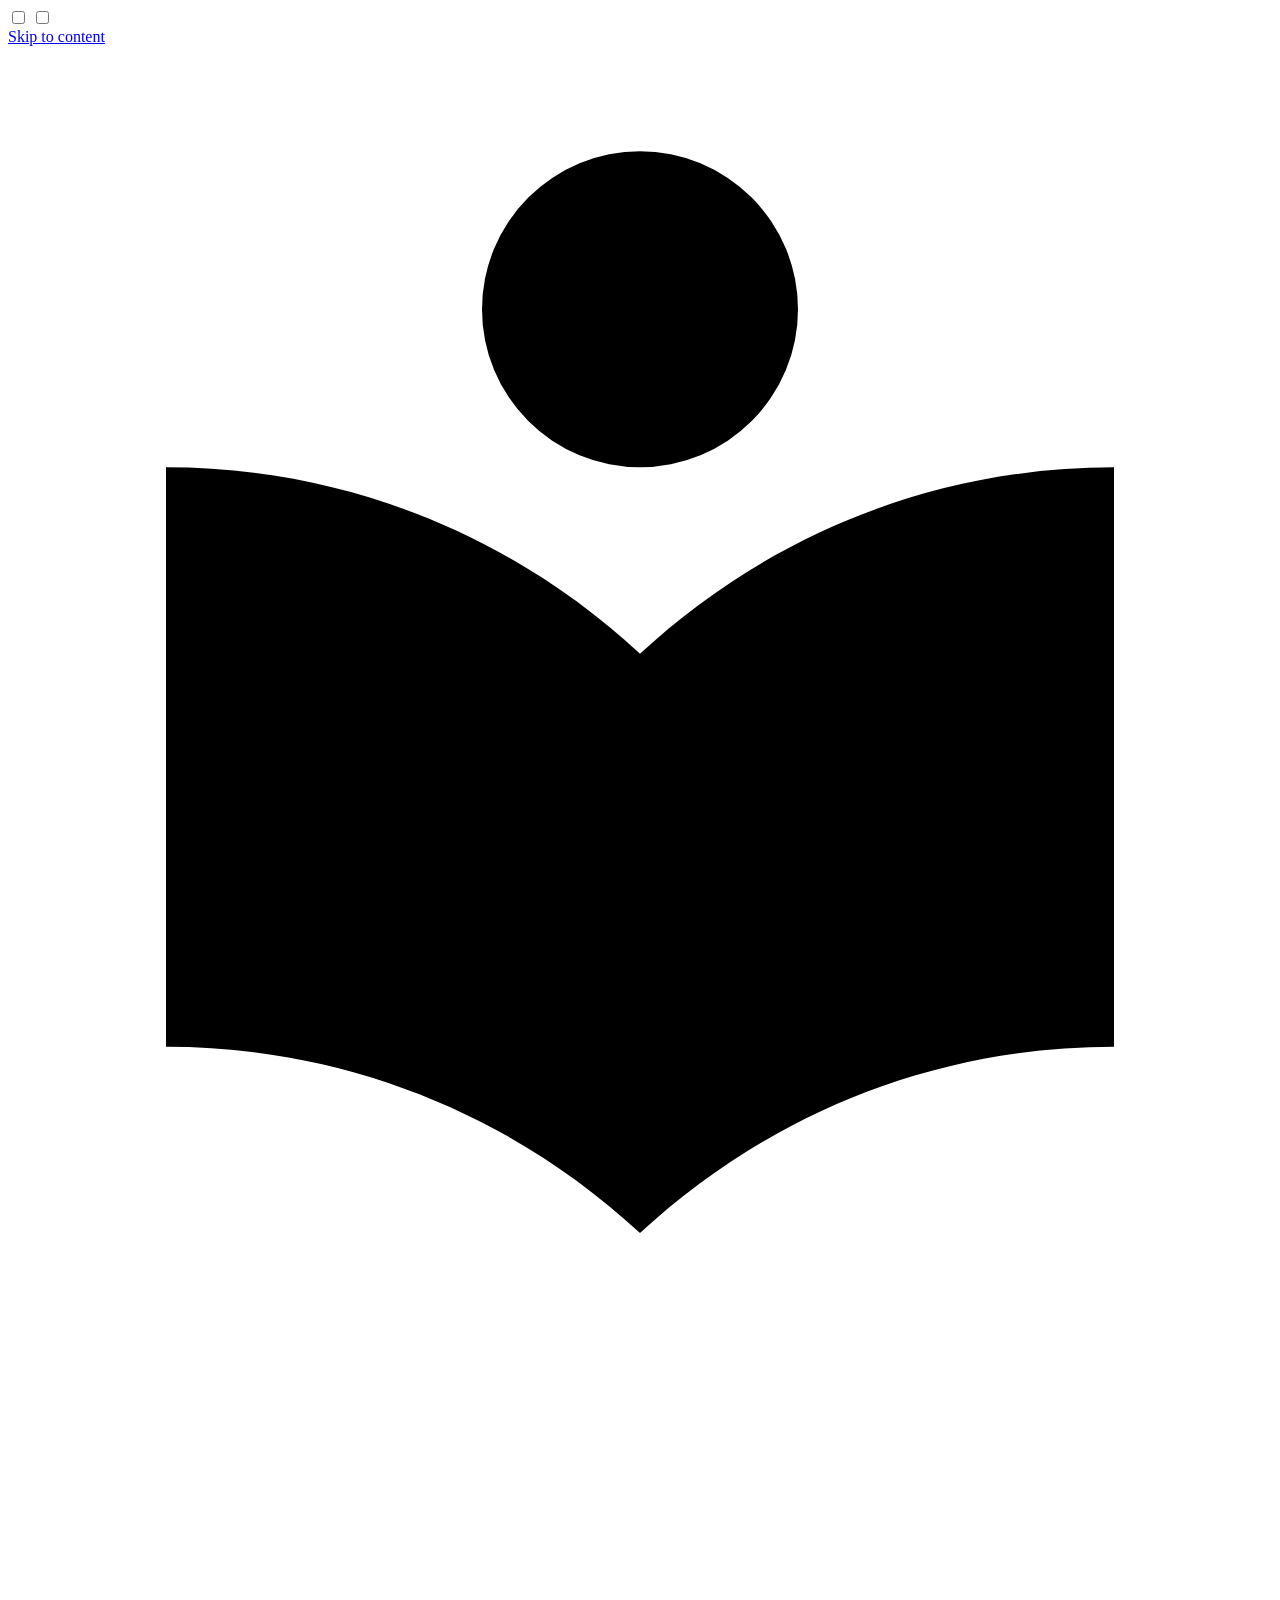
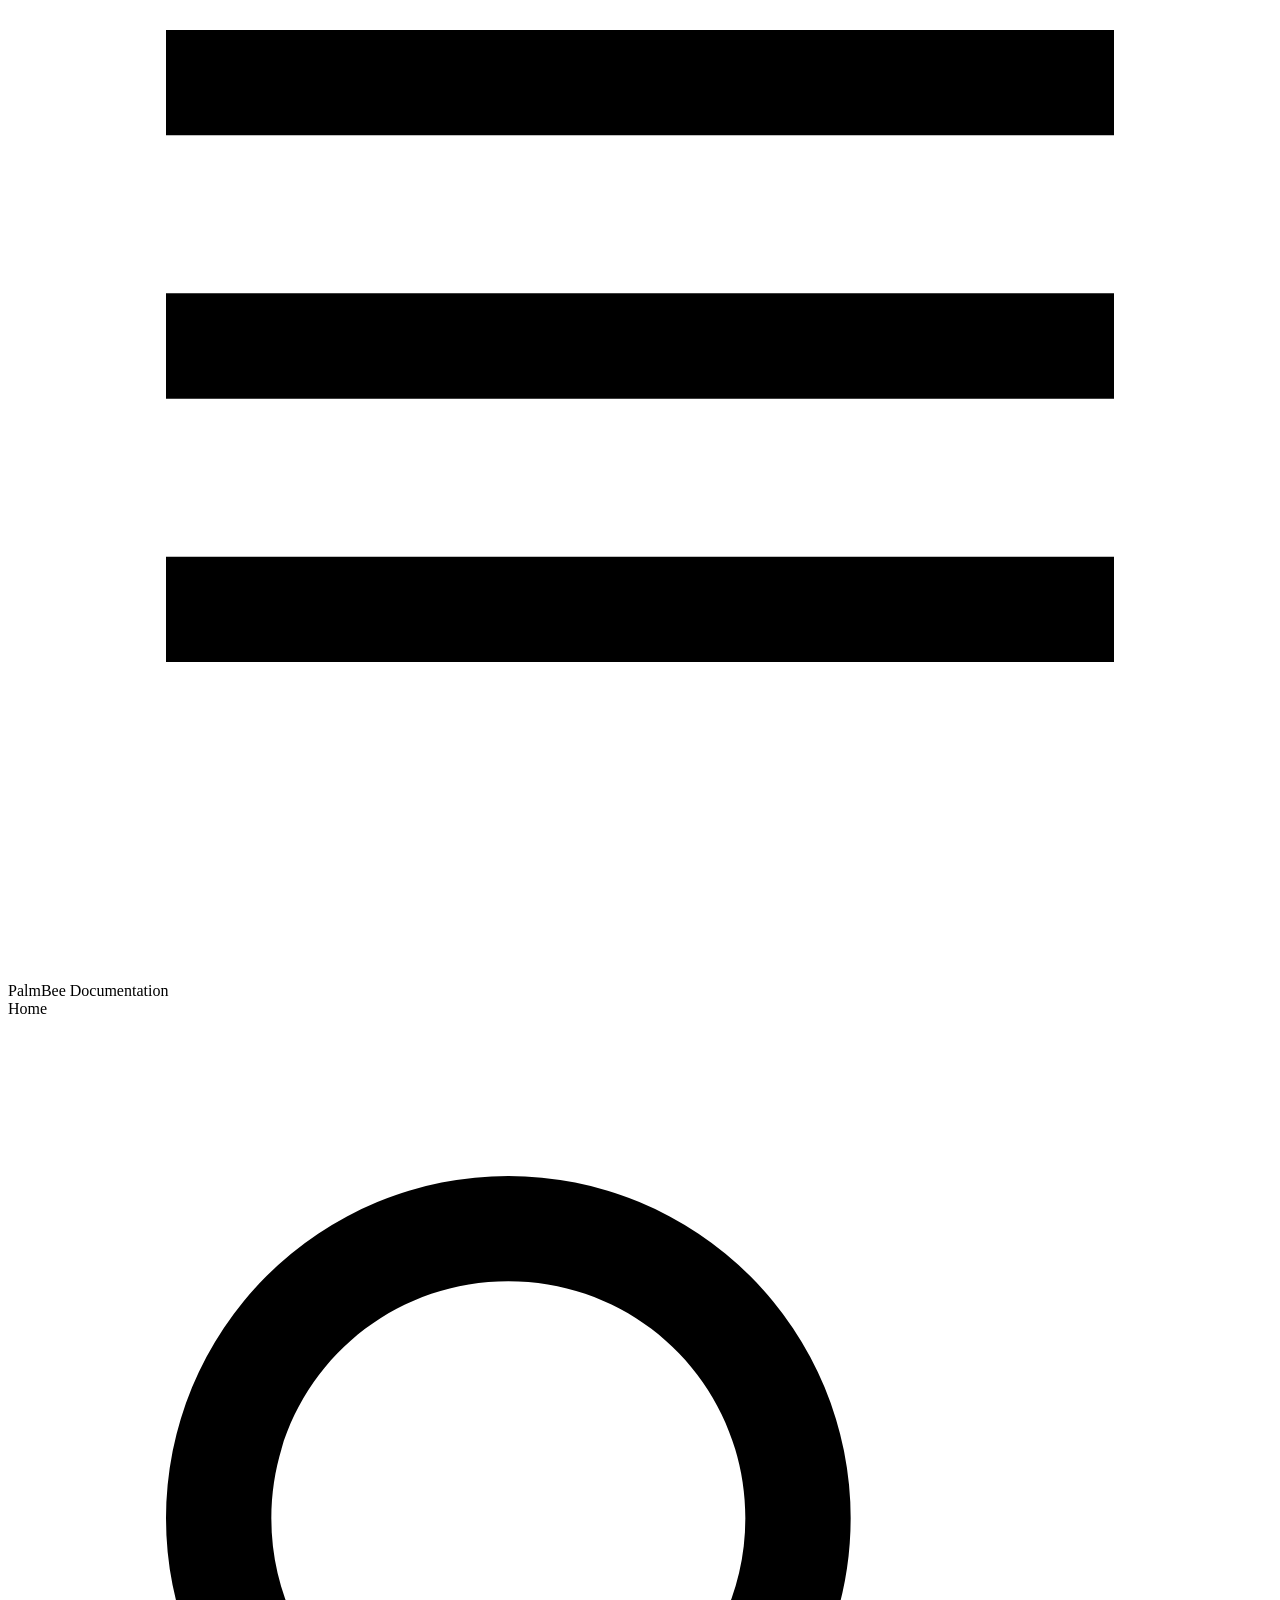
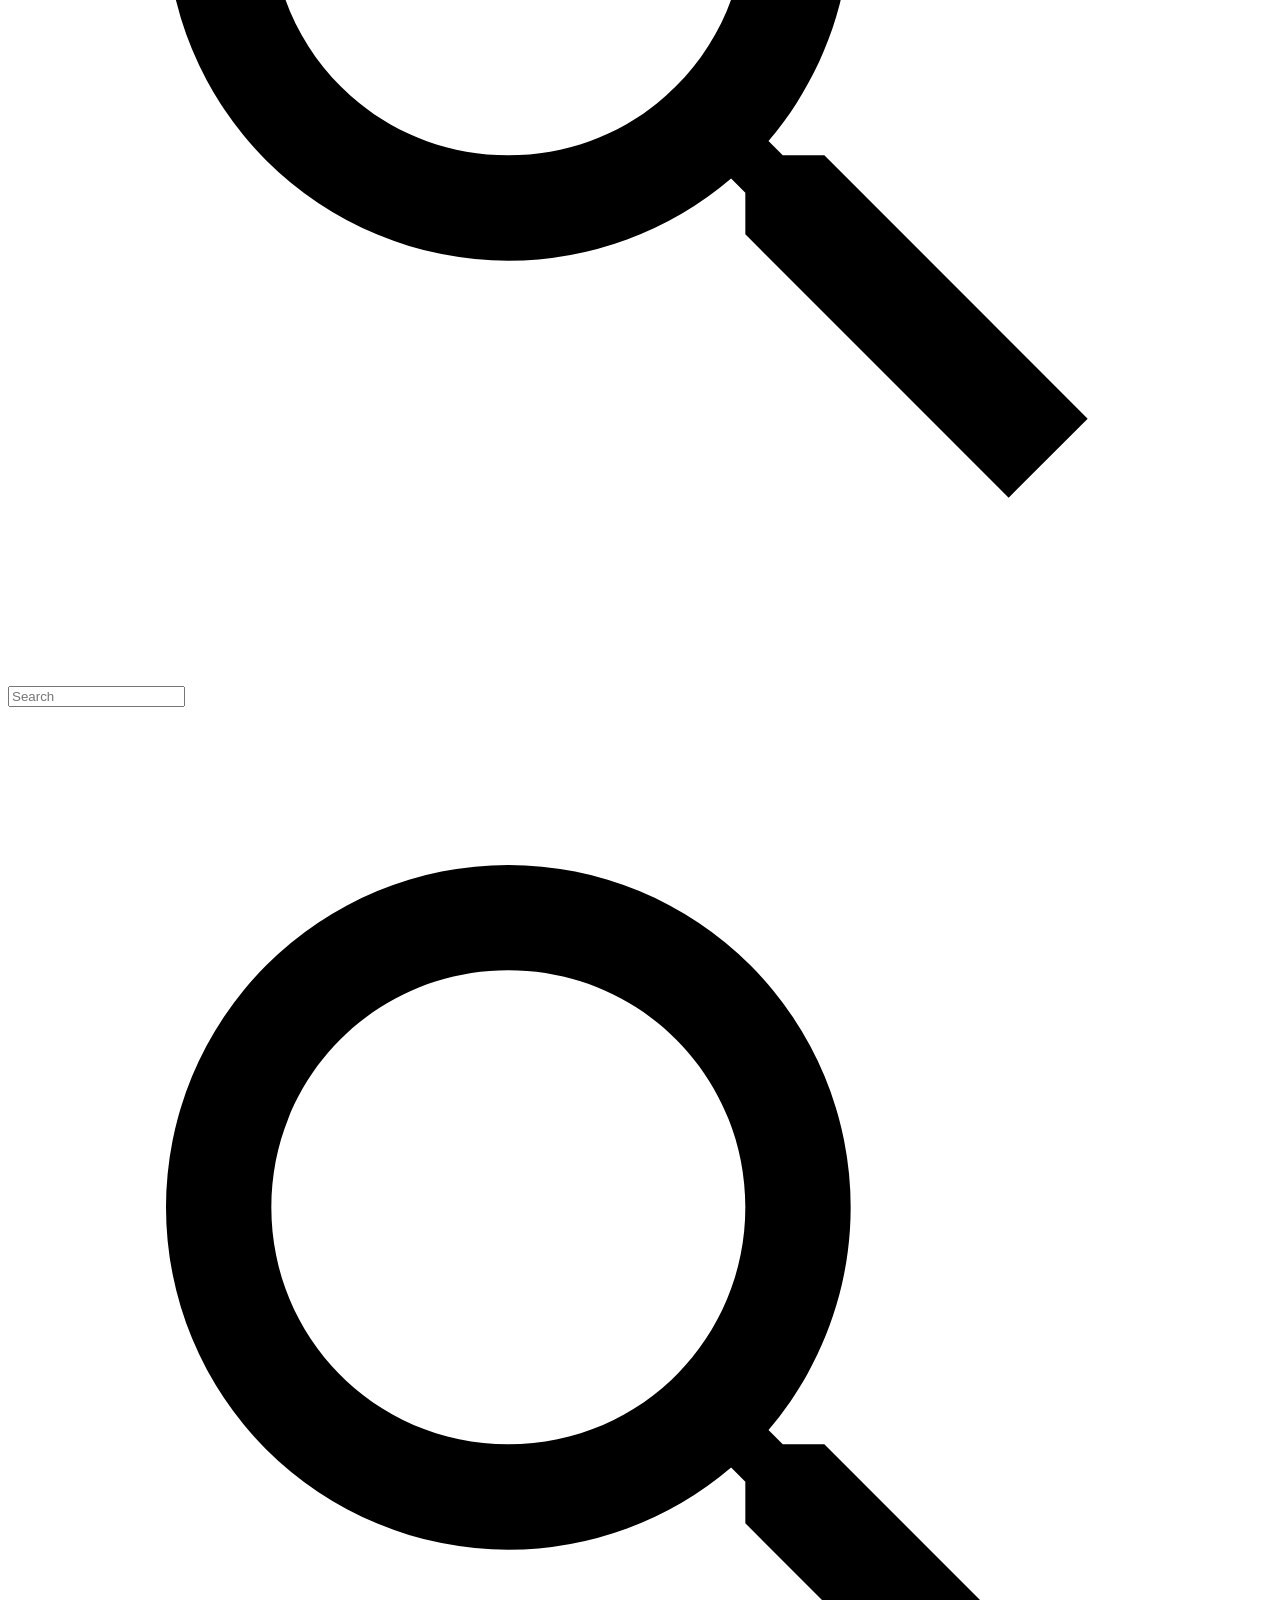
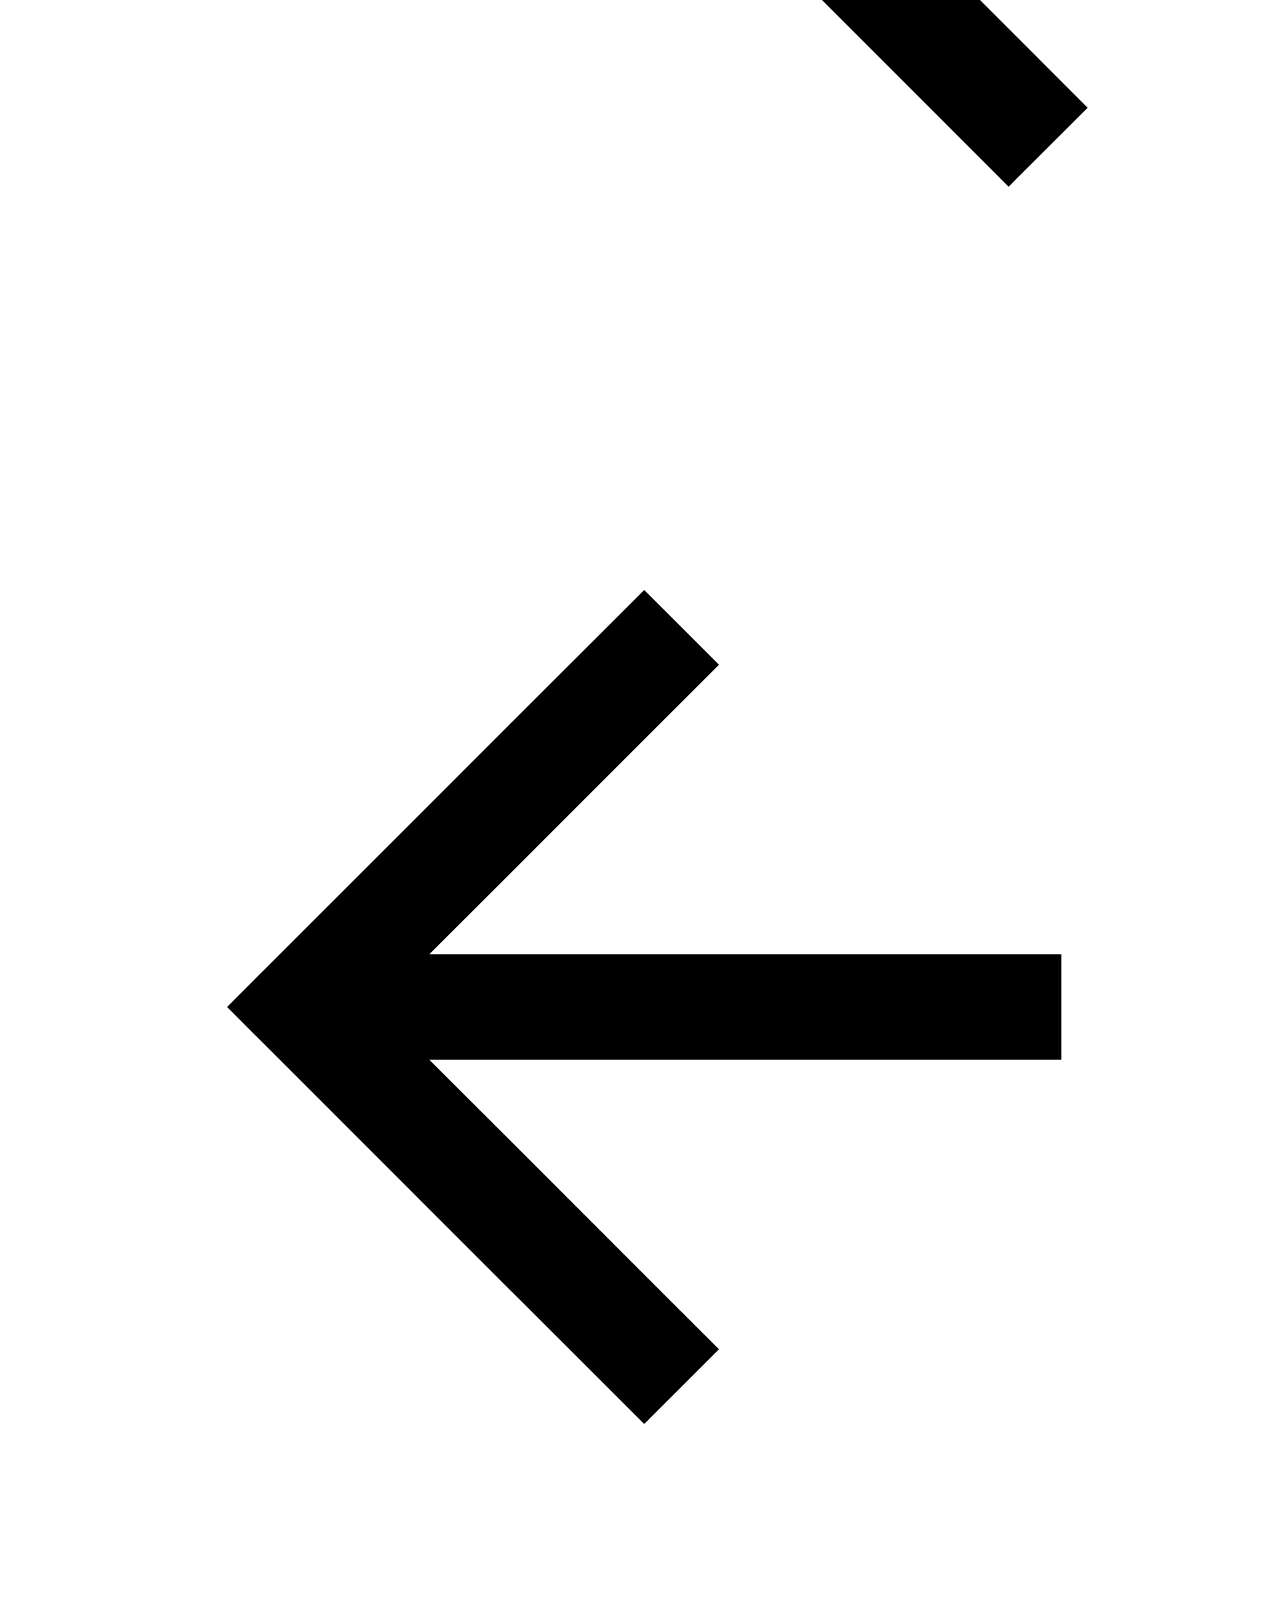
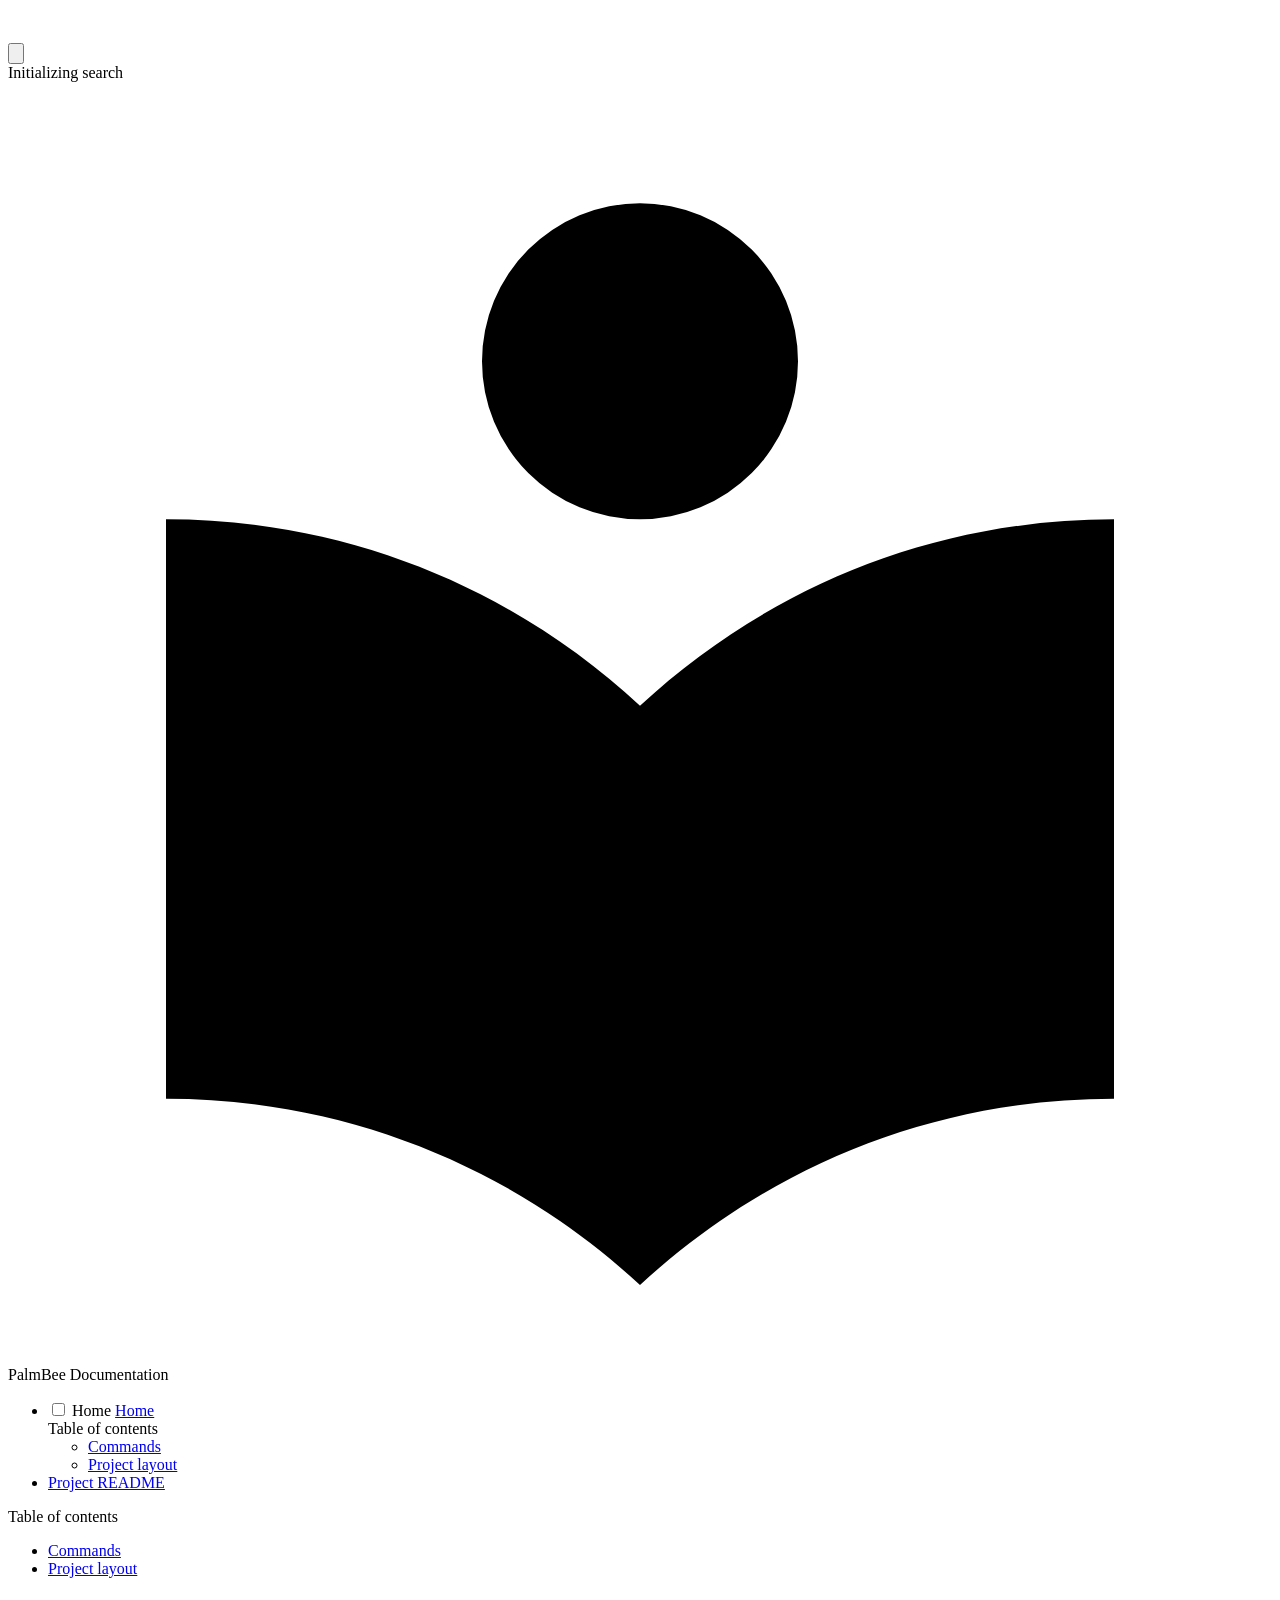
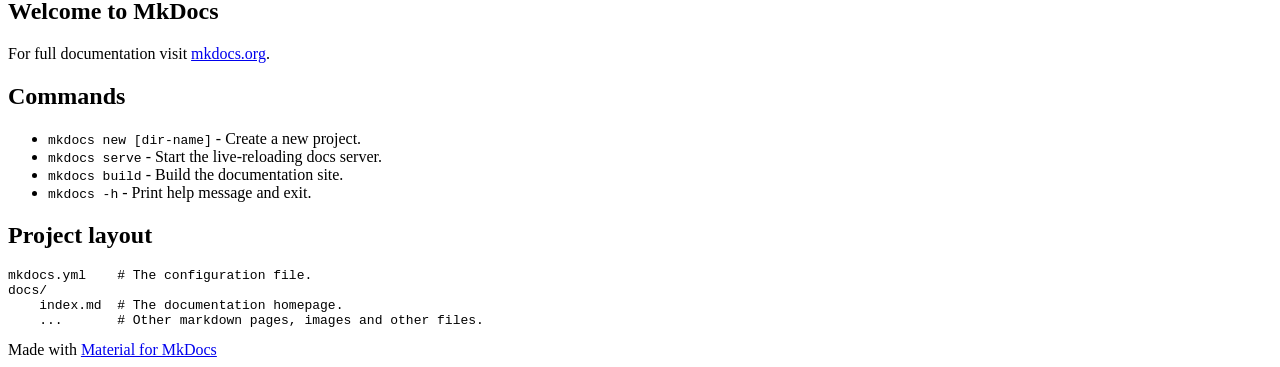
==== index.html @ 5108b609 "Deployed 515ca7a with MkDocs version: 1.6.1" ====
<!doctype html>
<html lang="en" class="no-js">
  <head>
    
      <meta charset="utf-8">
      <meta name="viewport" content="width=device-width,initial-scale=1">
      
      
      
      
      
      
        
      
      
      <link rel="icon" href="assets/images/favicon.png">
      <meta name="generator" content="mkdocs-1.6.1, mkdocs-material-9.7.5">
    
    
      
        <title>PalmBee Documentation</title>
      
    
    
      <link rel="stylesheet" href="assets/stylesheets/main.484c7ddc.min.css">
      
      


    
    
      
    
    
      
        
        
        <link rel="preconnect" href="https://fonts.gstatic.com" crossorigin>
        <link rel="stylesheet" href="https://fonts.googleapis.com/css?family=Roboto:300,300i,400,400i,700,700i%7CRoboto+Mono:400,400i,700,700i&display=fallback">
        <style>:root{--md-text-font:"Roboto";--md-code-font:"Roboto Mono"}</style>
      
    
    
    <script>__md_scope=new URL(".",location),__md_hash=e=>[...e].reduce(((e,_)=>(e<<5)-e+_.charCodeAt(0)),0),__md_get=(e,_=localStorage,t=__md_scope)=>JSON.parse(_.getItem(t.pathname+"."+e)),__md_set=(e,_,t=localStorage,a=__md_scope)=>{try{t.setItem(a.pathname+"."+e,JSON.stringify(_))}catch(e){}}</script>
    
      

    
    
  </head>
  
  
    <body dir="ltr">
  
    
    <input class="md-toggle" data-md-toggle="drawer" type="checkbox" id="__drawer" autocomplete="off">
    <input class="md-toggle" data-md-toggle="search" type="checkbox" id="__search" autocomplete="off">
    <label class="md-overlay" for="__drawer"></label>
    <div data-md-component="skip">
      
        
        <a href="#welcome-to-mkdocs" class="md-skip">
          Skip to content
        </a>
      
    </div>
    <div data-md-component="announce">
      
    </div>
    
    
      

  

<header class="md-header md-header--shadow" data-md-component="header">
  <nav class="md-header__inner md-grid" aria-label="Header">
    <a href="." title="PalmBee Documentation" class="md-header__button md-logo" aria-label="PalmBee Documentation" data-md-component="logo">
      
  
  <svg xmlns="http://www.w3.org/2000/svg" viewBox="0 0 24 24"><path d="M12 8a3 3 0 0 0 3-3 3 3 0 0 0-3-3 3 3 0 0 0-3 3 3 3 0 0 0 3 3m0 3.54C9.64 9.35 6.5 8 3 8v11c3.5 0 6.64 1.35 9 3.54 2.36-2.19 5.5-3.54 9-3.54V8c-3.5 0-6.64 1.35-9 3.54"/></svg>

    </a>
    <label class="md-header__button md-icon" for="__drawer">
      
      <svg xmlns="http://www.w3.org/2000/svg" viewBox="0 0 24 24"><path d="M3 6h18v2H3zm0 5h18v2H3zm0 5h18v2H3z"/></svg>
    </label>
    <div class="md-header__title" data-md-component="header-title">
      <div class="md-header__ellipsis">
        <div class="md-header__topic">
          <span class="md-ellipsis">
            PalmBee Documentation
          </span>
        </div>
        <div class="md-header__topic" data-md-component="header-topic">
          <span class="md-ellipsis">
            
              Home
            
          </span>
        </div>
      </div>
    </div>
    
    
      <script>var palette=__md_get("__palette");if(palette&&palette.color){if("(prefers-color-scheme)"===palette.color.media){var media=matchMedia("(prefers-color-scheme: light)"),input=document.querySelector(media.matches?"[data-md-color-media='(prefers-color-scheme: light)']":"[data-md-color-media='(prefers-color-scheme: dark)']");palette.color.media=input.getAttribute("data-md-color-media"),palette.color.scheme=input.getAttribute("data-md-color-scheme"),palette.color.primary=input.getAttribute("data-md-color-primary"),palette.color.accent=input.getAttribute("data-md-color-accent")}for(var[key,value]of Object.entries(palette.color))document.body.setAttribute("data-md-color-"+key,value)}</script>
    
    
    
      
      
        <label class="md-header__button md-icon" for="__search">
          
          <svg xmlns="http://www.w3.org/2000/svg" viewBox="0 0 24 24"><path d="M9.5 3A6.5 6.5 0 0 1 16 9.5c0 1.61-.59 3.09-1.56 4.23l.27.27h.79l5 5-1.5 1.5-5-5v-.79l-.27-.27A6.52 6.52 0 0 1 9.5 16 6.5 6.5 0 0 1 3 9.5 6.5 6.5 0 0 1 9.5 3m0 2C7 5 5 7 5 9.5S7 14 9.5 14 14 12 14 9.5 12 5 9.5 5"/></svg>
        </label>
        <div class="md-search" data-md-component="search" role="dialog">
  <label class="md-search__overlay" for="__search"></label>
  <div class="md-search__inner" role="search">
    <form class="md-search__form" name="search">
      <input type="text" class="md-search__input" name="query" aria-label="Search" placeholder="Search" autocapitalize="off" autocorrect="off" autocomplete="off" spellcheck="false" data-md-component="search-query" required>
      <label class="md-search__icon md-icon" for="__search">
        
        <svg xmlns="http://www.w3.org/2000/svg" viewBox="0 0 24 24"><path d="M9.5 3A6.5 6.5 0 0 1 16 9.5c0 1.61-.59 3.09-1.56 4.23l.27.27h.79l5 5-1.5 1.5-5-5v-.79l-.27-.27A6.52 6.52 0 0 1 9.5 16 6.5 6.5 0 0 1 3 9.5 6.5 6.5 0 0 1 9.5 3m0 2C7 5 5 7 5 9.5S7 14 9.5 14 14 12 14 9.5 12 5 9.5 5"/></svg>
        
        <svg xmlns="http://www.w3.org/2000/svg" viewBox="0 0 24 24"><path d="M20 11v2H8l5.5 5.5-1.42 1.42L4.16 12l7.92-7.92L13.5 5.5 8 11z"/></svg>
      </label>
      <nav class="md-search__options" aria-label="Search">
        
        <button type="reset" class="md-search__icon md-icon" title="Clear" aria-label="Clear" tabindex="-1">
          
          <svg xmlns="http://www.w3.org/2000/svg" viewBox="0 0 24 24"><path d="M19 6.41 17.59 5 12 10.59 6.41 5 5 6.41 10.59 12 5 17.59 6.41 19 12 13.41 17.59 19 19 17.59 13.41 12z"/></svg>
        </button>
      </nav>
      
    </form>
    <div class="md-search__output">
      <div class="md-search__scrollwrap" tabindex="0" data-md-scrollfix>
        <div class="md-search-result" data-md-component="search-result">
          <div class="md-search-result__meta">
            Initializing search
          </div>
          <ol class="md-search-result__list" role="presentation"></ol>
        </div>
      </div>
    </div>
  </div>
</div>
      
    
    
  </nav>
  
</header>
    
    <div class="md-container" data-md-component="container">
      
      
        
          
        
      
      <main class="md-main" data-md-component="main">
        <div class="md-main__inner md-grid">
          
            
              
              <div class="md-sidebar md-sidebar--primary" data-md-component="sidebar" data-md-type="navigation" >
                <div class="md-sidebar__scrollwrap">
                  <div class="md-sidebar__inner">
                    



<nav class="md-nav md-nav--primary" aria-label="Navigation" data-md-level="0">
  <label class="md-nav__title" for="__drawer">
    <a href="." title="PalmBee Documentation" class="md-nav__button md-logo" aria-label="PalmBee Documentation" data-md-component="logo">
      
  
  <svg xmlns="http://www.w3.org/2000/svg" viewBox="0 0 24 24"><path d="M12 8a3 3 0 0 0 3-3 3 3 0 0 0-3-3 3 3 0 0 0-3 3 3 3 0 0 0 3 3m0 3.54C9.64 9.35 6.5 8 3 8v11c3.5 0 6.64 1.35 9 3.54 2.36-2.19 5.5-3.54 9-3.54V8c-3.5 0-6.64 1.35-9 3.54"/></svg>

    </a>
    PalmBee Documentation
  </label>
  
  <ul class="md-nav__list" data-md-scrollfix>
    
      
      
  
  
    
  
  
  
    <li class="md-nav__item md-nav__item--active">
      
      <input class="md-nav__toggle md-toggle" type="checkbox" id="__toc">
      
      
        
      
      
        <label class="md-nav__link md-nav__link--active" for="__toc">
          
  
  
  <span class="md-ellipsis">
    
  
    Home
  

    
  </span>
  
  

          <span class="md-nav__icon md-icon"></span>
        </label>
      
      <a href="." class="md-nav__link md-nav__link--active">
        
  
  
  <span class="md-ellipsis">
    
  
    Home
  

    
  </span>
  
  

      </a>
      
        

<nav class="md-nav md-nav--secondary" aria-label="Table of contents">
  
  
  
    
  
  
    <label class="md-nav__title" for="__toc">
      <span class="md-nav__icon md-icon"></span>
      Table of contents
    </label>
    <ul class="md-nav__list" data-md-component="toc" data-md-scrollfix>
      
        <li class="md-nav__item">
  <a href="#commands" class="md-nav__link">
    <span class="md-ellipsis">
      
        Commands
      
    </span>
  </a>
  
</li>
      
        <li class="md-nav__item">
  <a href="#project-layout" class="md-nav__link">
    <span class="md-ellipsis">
      
        Project layout
      
    </span>
  </a>
  
</li>
      
    </ul>
  
</nav>
      
    </li>
  

    
      
      
  
  
  
  
    <li class="md-nav__item">
      <a href="README.md" class="md-nav__link">
        
  
  
  <span class="md-ellipsis">
    
  
    Project README
  

    
  </span>
  
  

      </a>
    </li>
  

    
  </ul>
</nav>
                  </div>
                </div>
              </div>
            
            
              
              <div class="md-sidebar md-sidebar--secondary" data-md-component="sidebar" data-md-type="toc" >
                <div class="md-sidebar__scrollwrap">
                  <div class="md-sidebar__inner">
                    

<nav class="md-nav md-nav--secondary" aria-label="Table of contents">
  
  
  
    
  
  
    <label class="md-nav__title" for="__toc">
      <span class="md-nav__icon md-icon"></span>
      Table of contents
    </label>
    <ul class="md-nav__list" data-md-component="toc" data-md-scrollfix>
      
        <li class="md-nav__item">
  <a href="#commands" class="md-nav__link">
    <span class="md-ellipsis">
      
        Commands
      
    </span>
  </a>
  
</li>
      
        <li class="md-nav__item">
  <a href="#project-layout" class="md-nav__link">
    <span class="md-ellipsis">
      
        Project layout
      
    </span>
  </a>
  
</li>
      
    </ul>
  
</nav>
                  </div>
                </div>
              </div>
            
          
          
            <div class="md-content" data-md-component="content">
              
              <article class="md-content__inner md-typeset">
                
                  



<h1 id="welcome-to-mkdocs">Welcome to MkDocs</h1>
<p>For full documentation visit <a href="https://www.mkdocs.org">mkdocs.org</a>.</p>
<h2 id="commands">Commands</h2>
<ul>
<li><code>mkdocs new [dir-name]</code> - Create a new project.</li>
<li><code>mkdocs serve</code> - Start the live-reloading docs server.</li>
<li><code>mkdocs build</code> - Build the documentation site.</li>
<li><code>mkdocs -h</code> - Print help message and exit.</li>
</ul>
<h2 id="project-layout">Project layout</h2>
<pre><code>mkdocs.yml    # The configuration file.
docs/
    index.md  # The documentation homepage.
    ...       # Other markdown pages, images and other files.
</code></pre>












                
              </article>
            </div>
          
          
<script>var target=document.getElementById(location.hash.slice(1));target&&target.name&&(target.checked=target.name.startsWith("__tabbed_"))</script>
        </div>
        
      </main>
      
        <footer class="md-footer">
  
  <div class="md-footer-meta md-typeset">
    <div class="md-footer-meta__inner md-grid">
      <div class="md-copyright">
  
  
    Made with
    <a href="https://squidfunk.github.io/mkdocs-material/" target="_blank" rel="noopener">
      Material for MkDocs
    </a>
  
</div>
      
    </div>
  </div>
</footer>
      
    </div>
    <div class="md-dialog" data-md-component="dialog">
      <div class="md-dialog__inner md-typeset"></div>
    </div>
    
    
    
      
      
      <script id="__config" type="application/json">{"annotate": null, "base": ".", "features": [], "search": "assets/javascripts/workers/search.2c215733.min.js", "tags": null, "translations": {"clipboard.copied": "Copied to clipboard", "clipboard.copy": "Copy to clipboard", "search.result.more.one": "1 more on this page", "search.result.more.other": "# more on this page", "search.result.none": "No matching documents", "search.result.one": "1 matching document", "search.result.other": "# matching documents", "search.result.placeholder": "Type to start searching", "search.result.term.missing": "Missing", "select.version": "Select version"}, "version": null}</script>
    
    
      <script src="assets/javascripts/bundle.79ae519e.min.js"></script>
      
    
  </body>
</html>
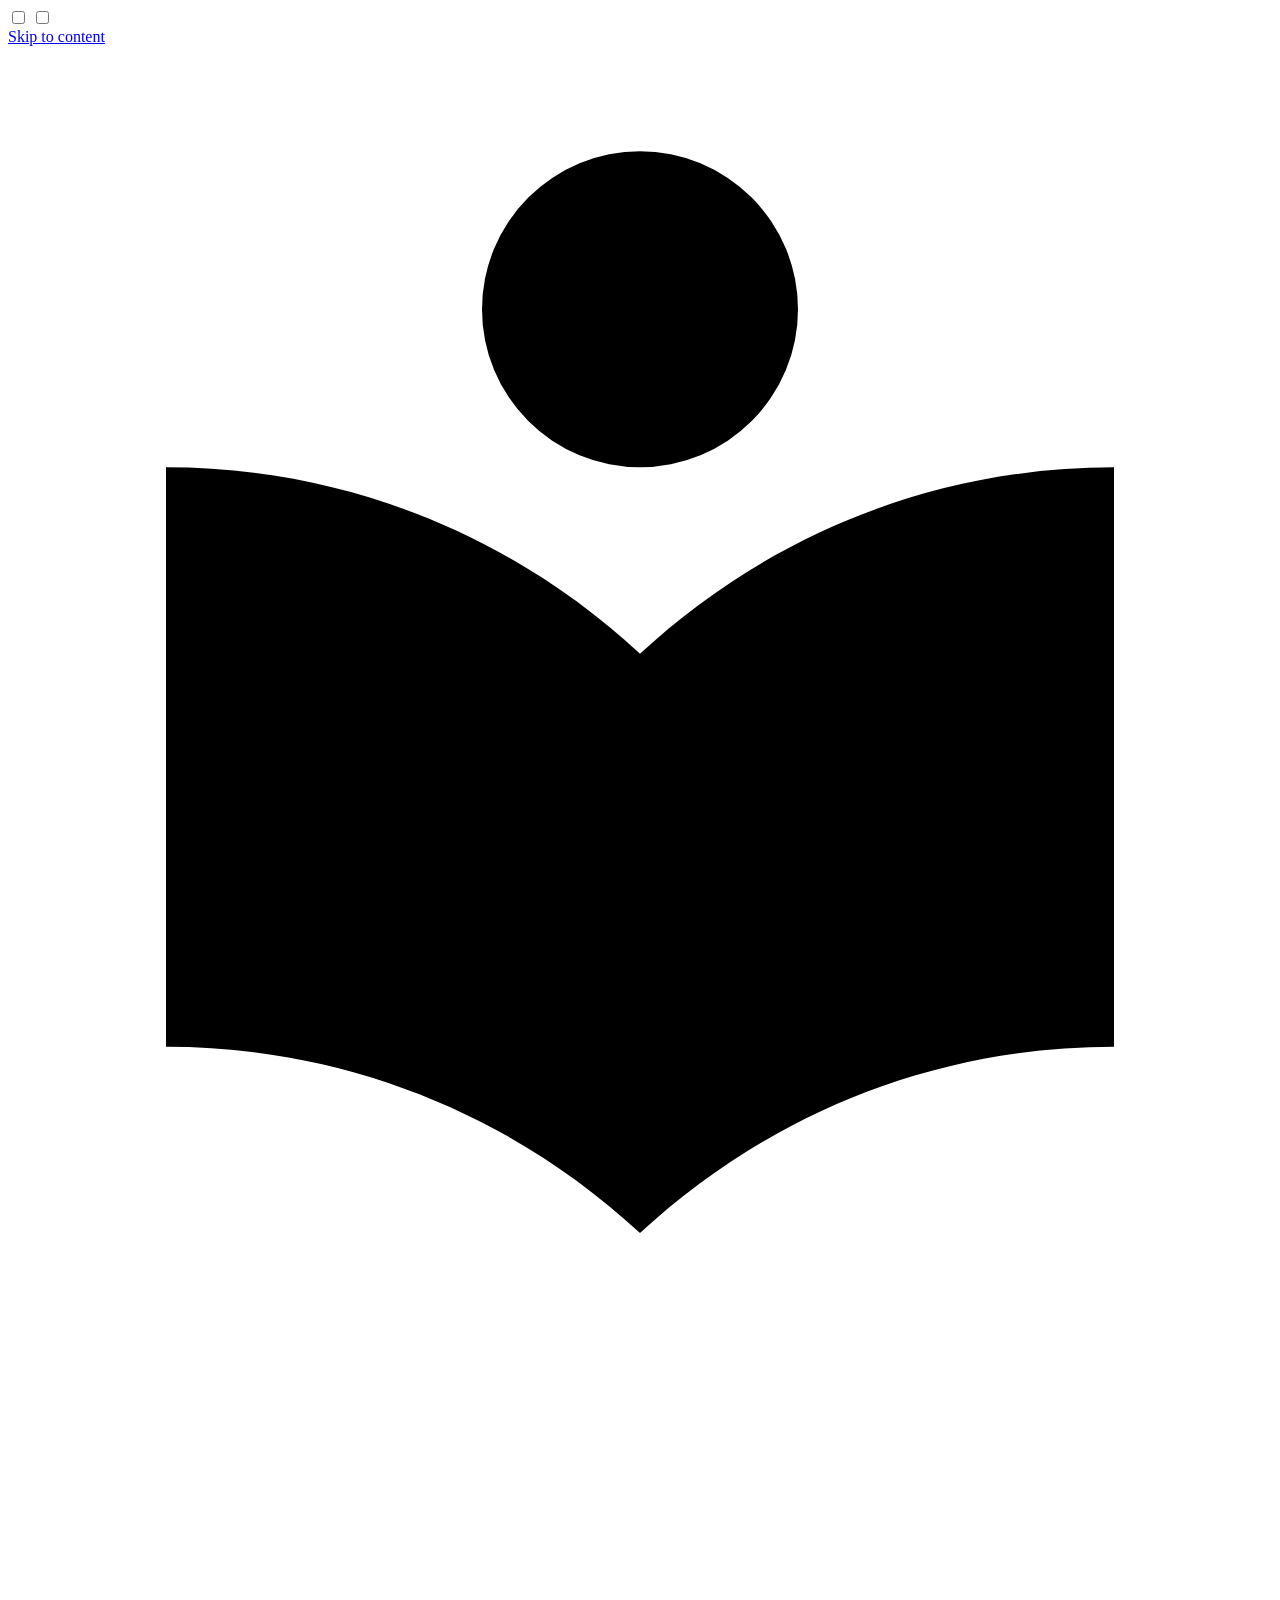
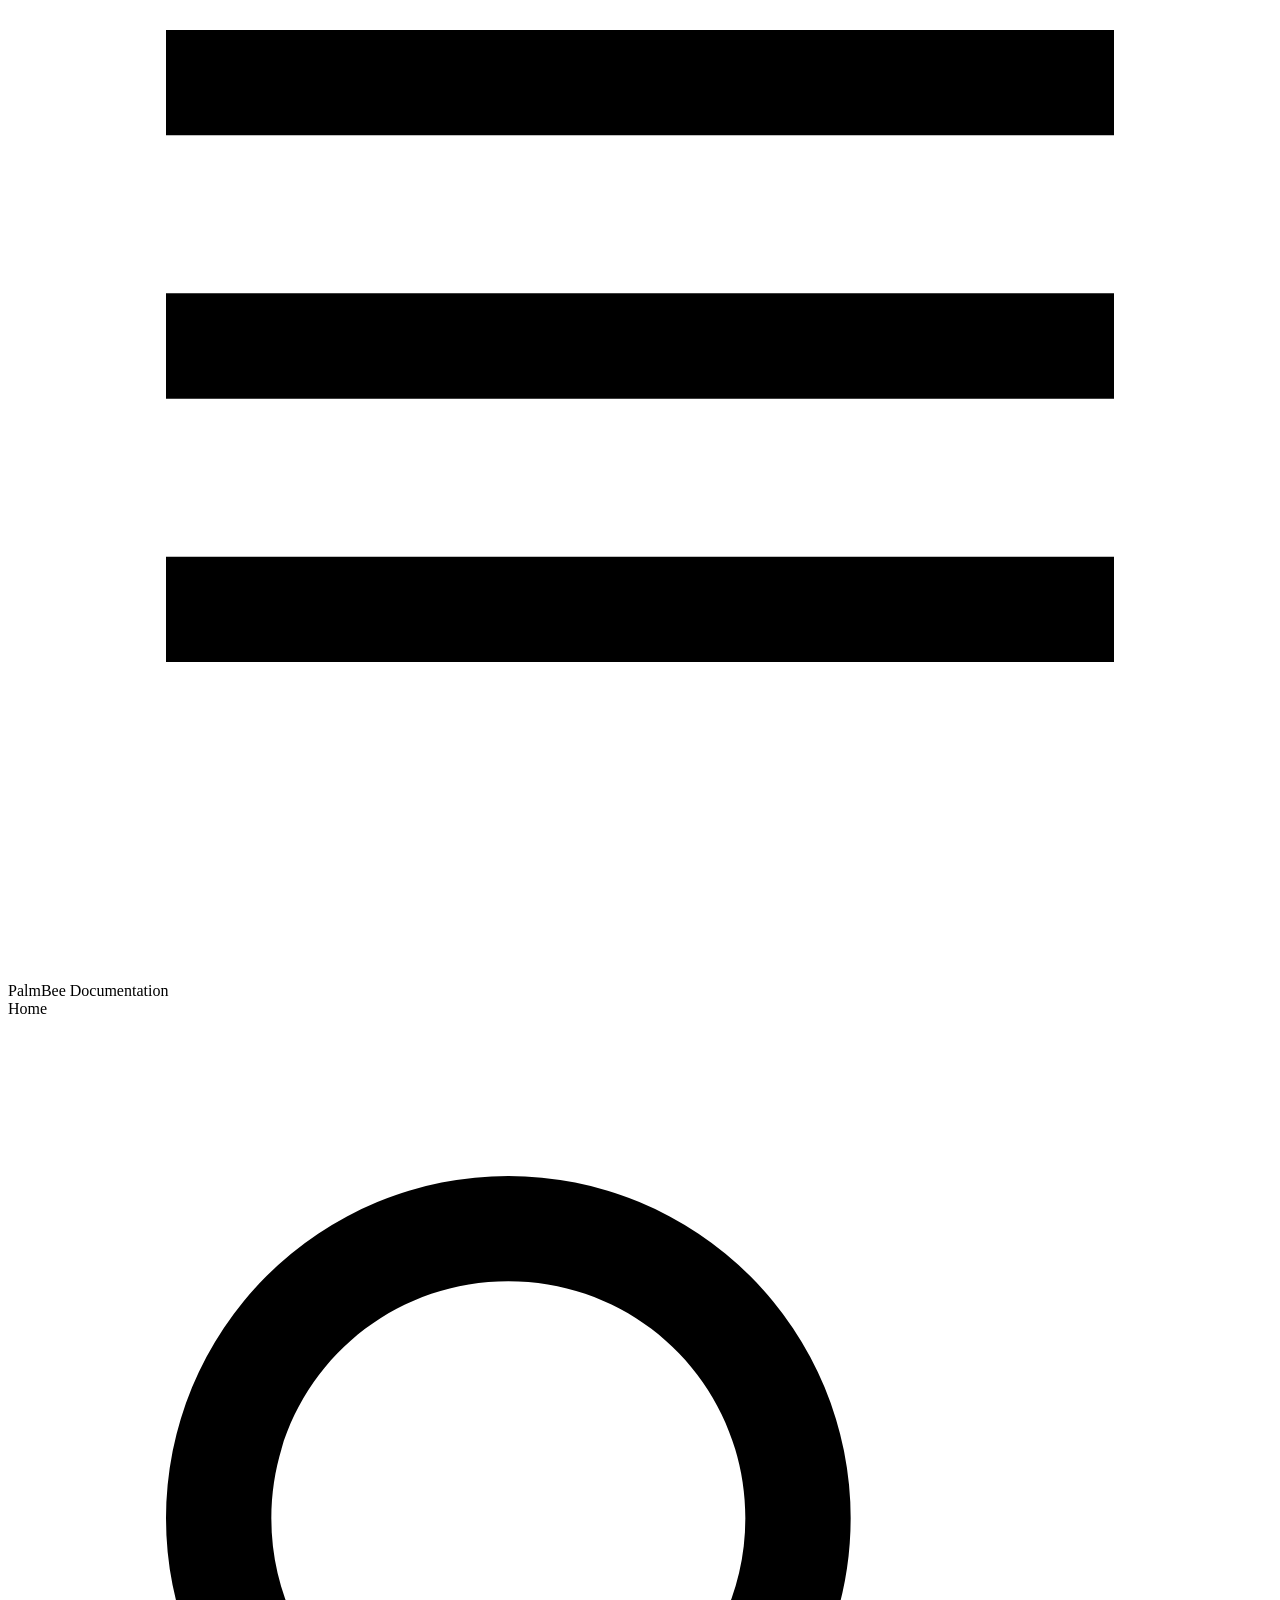
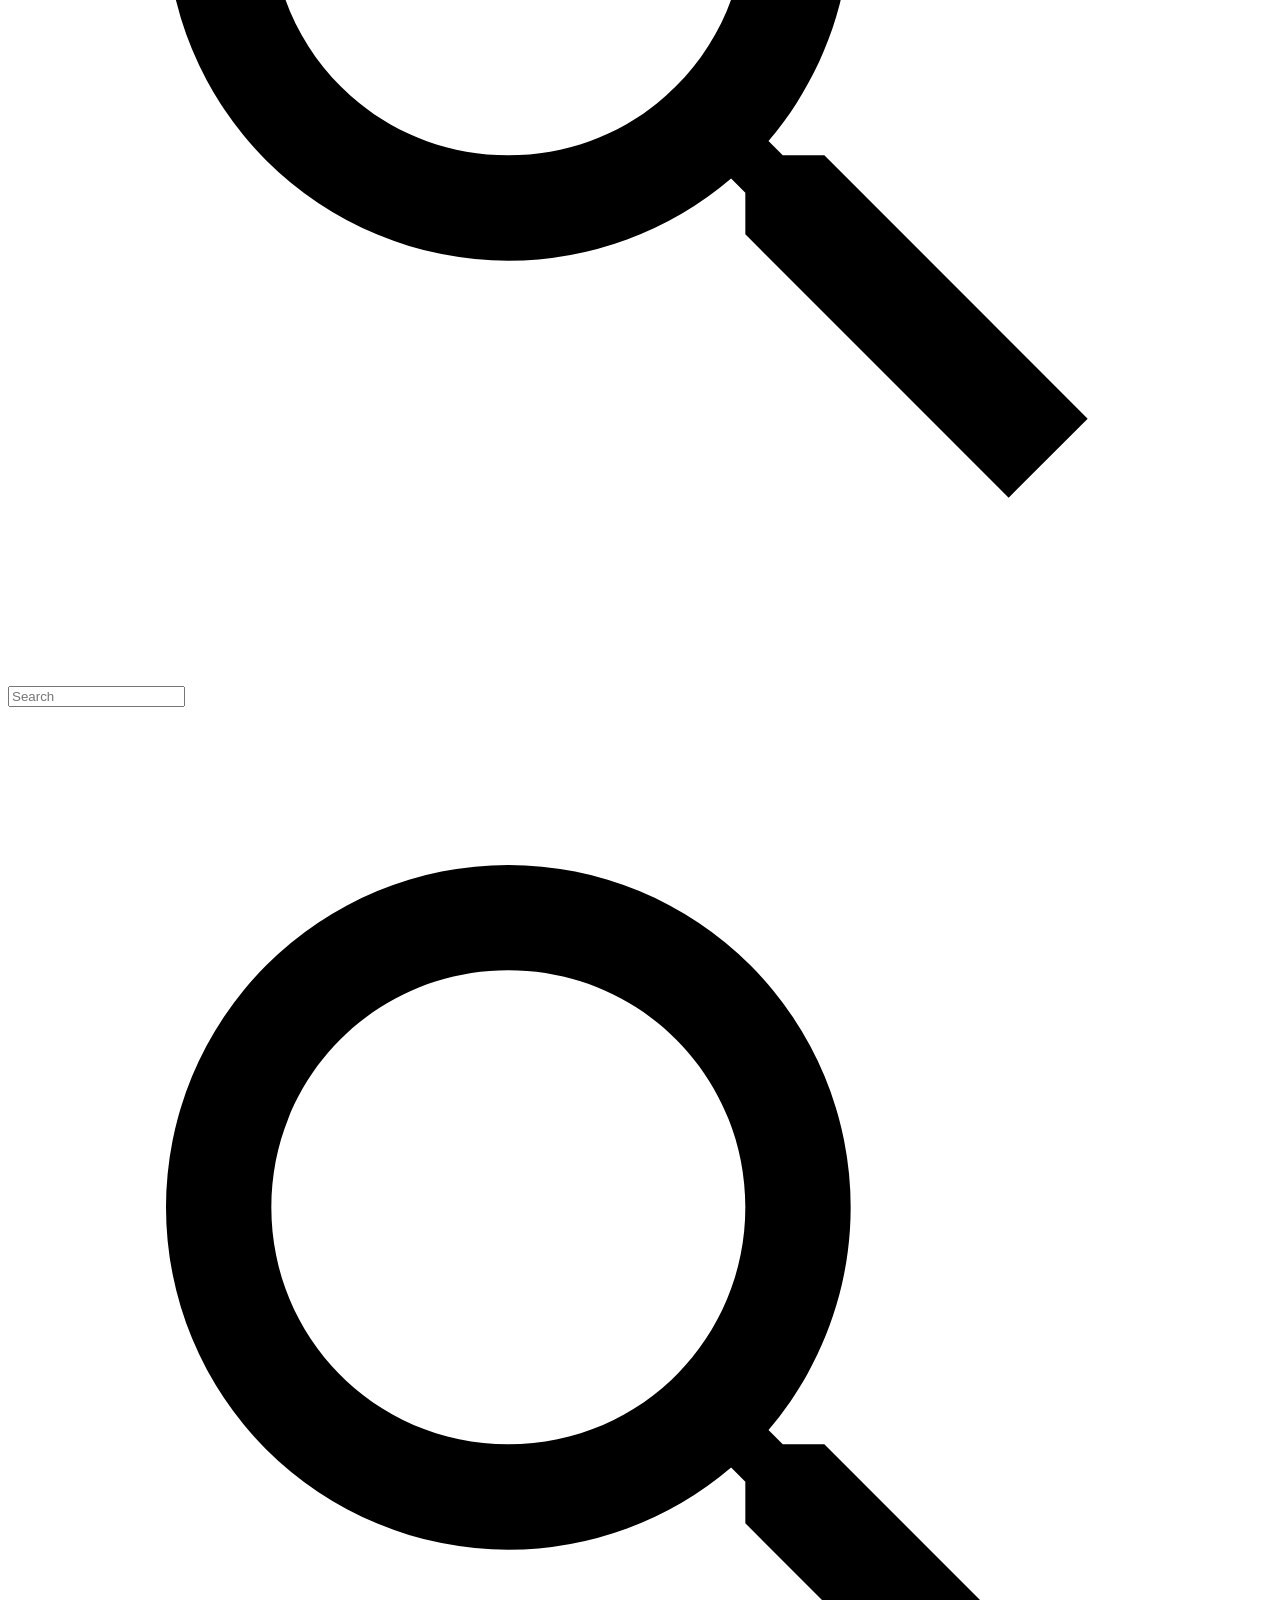
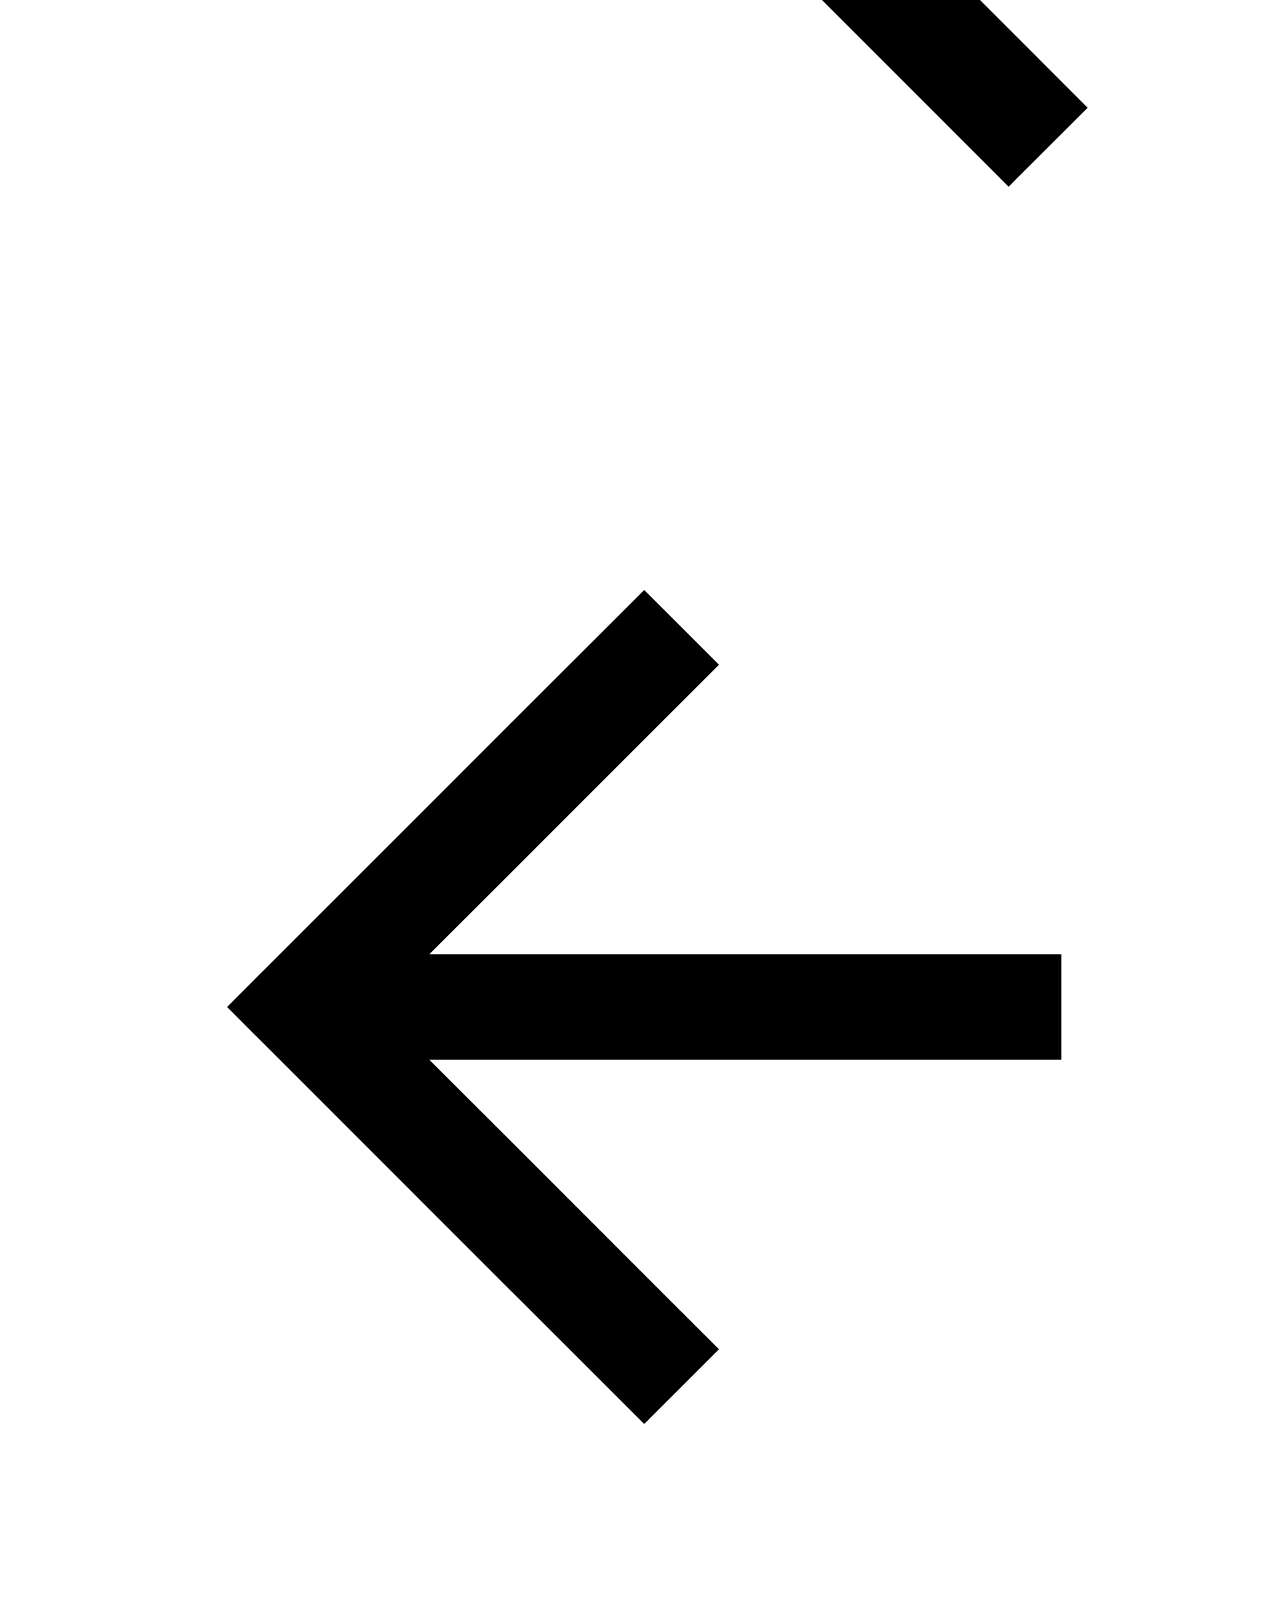
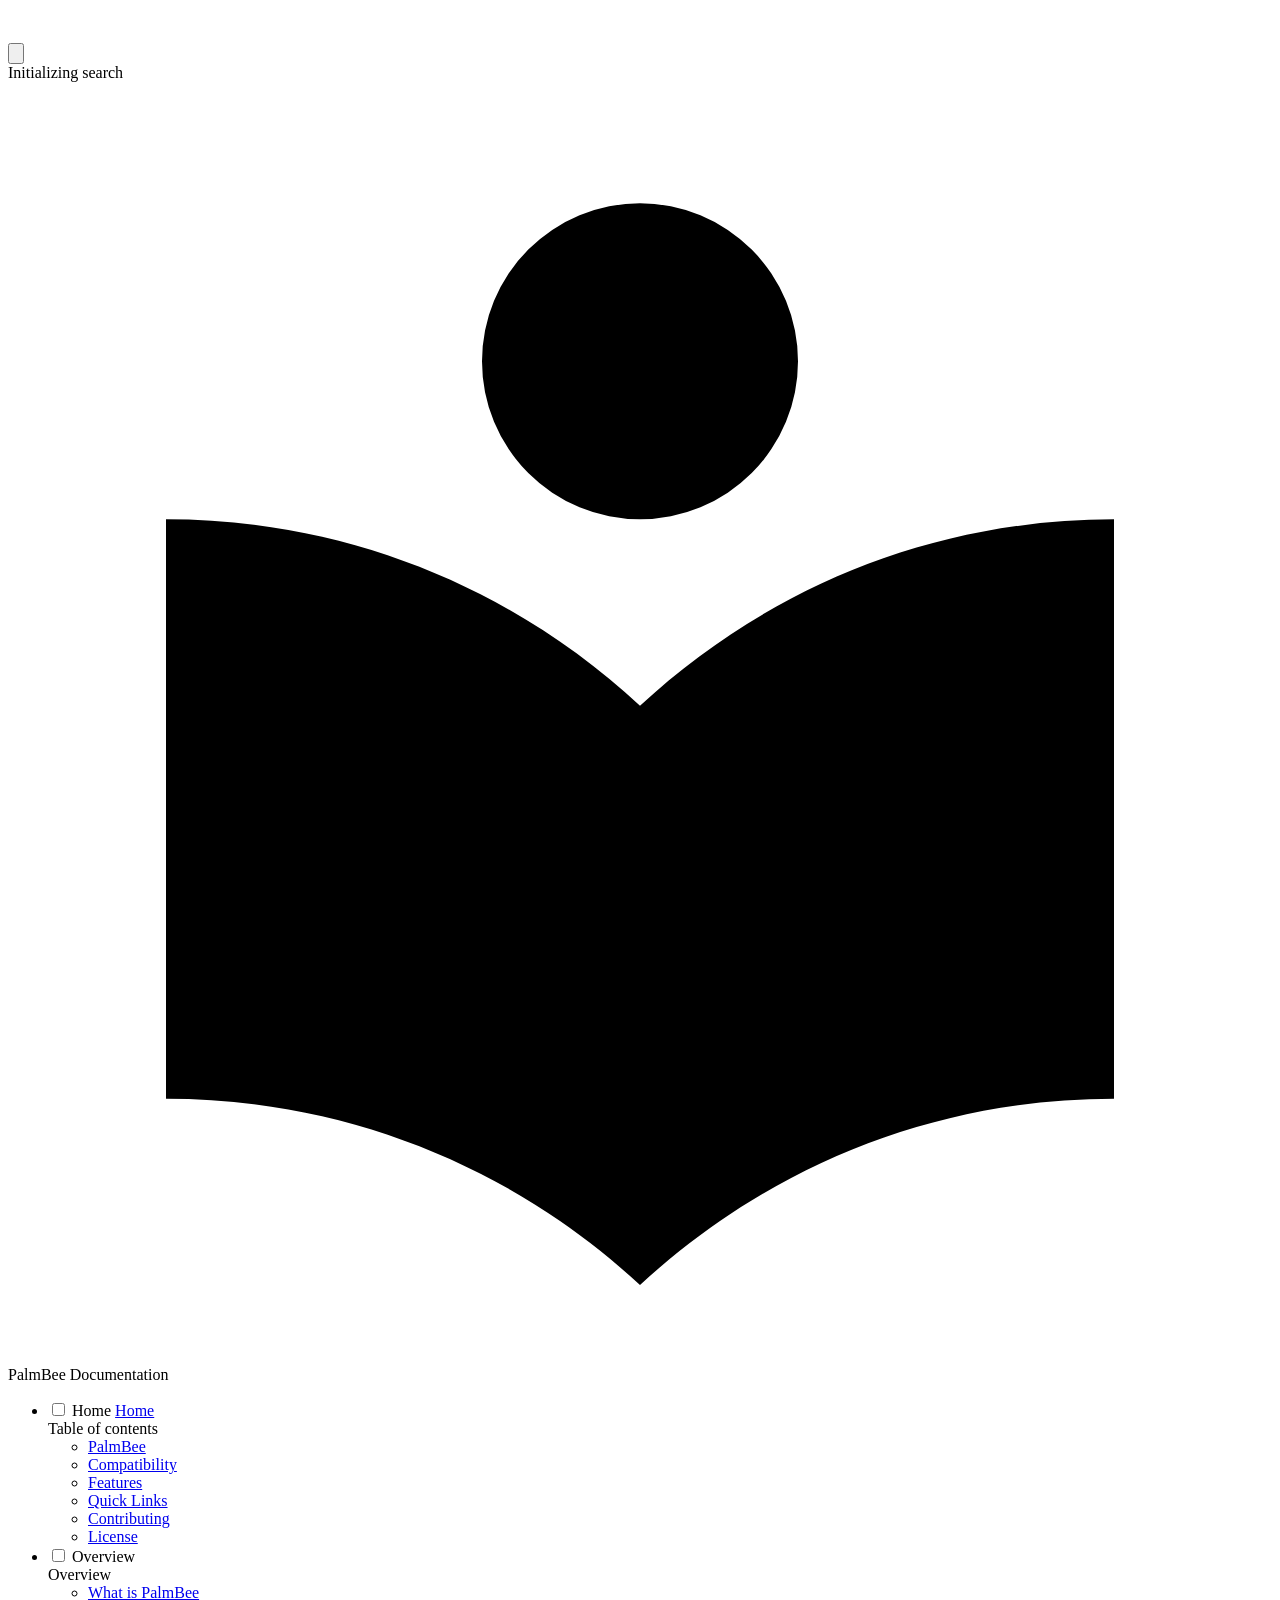
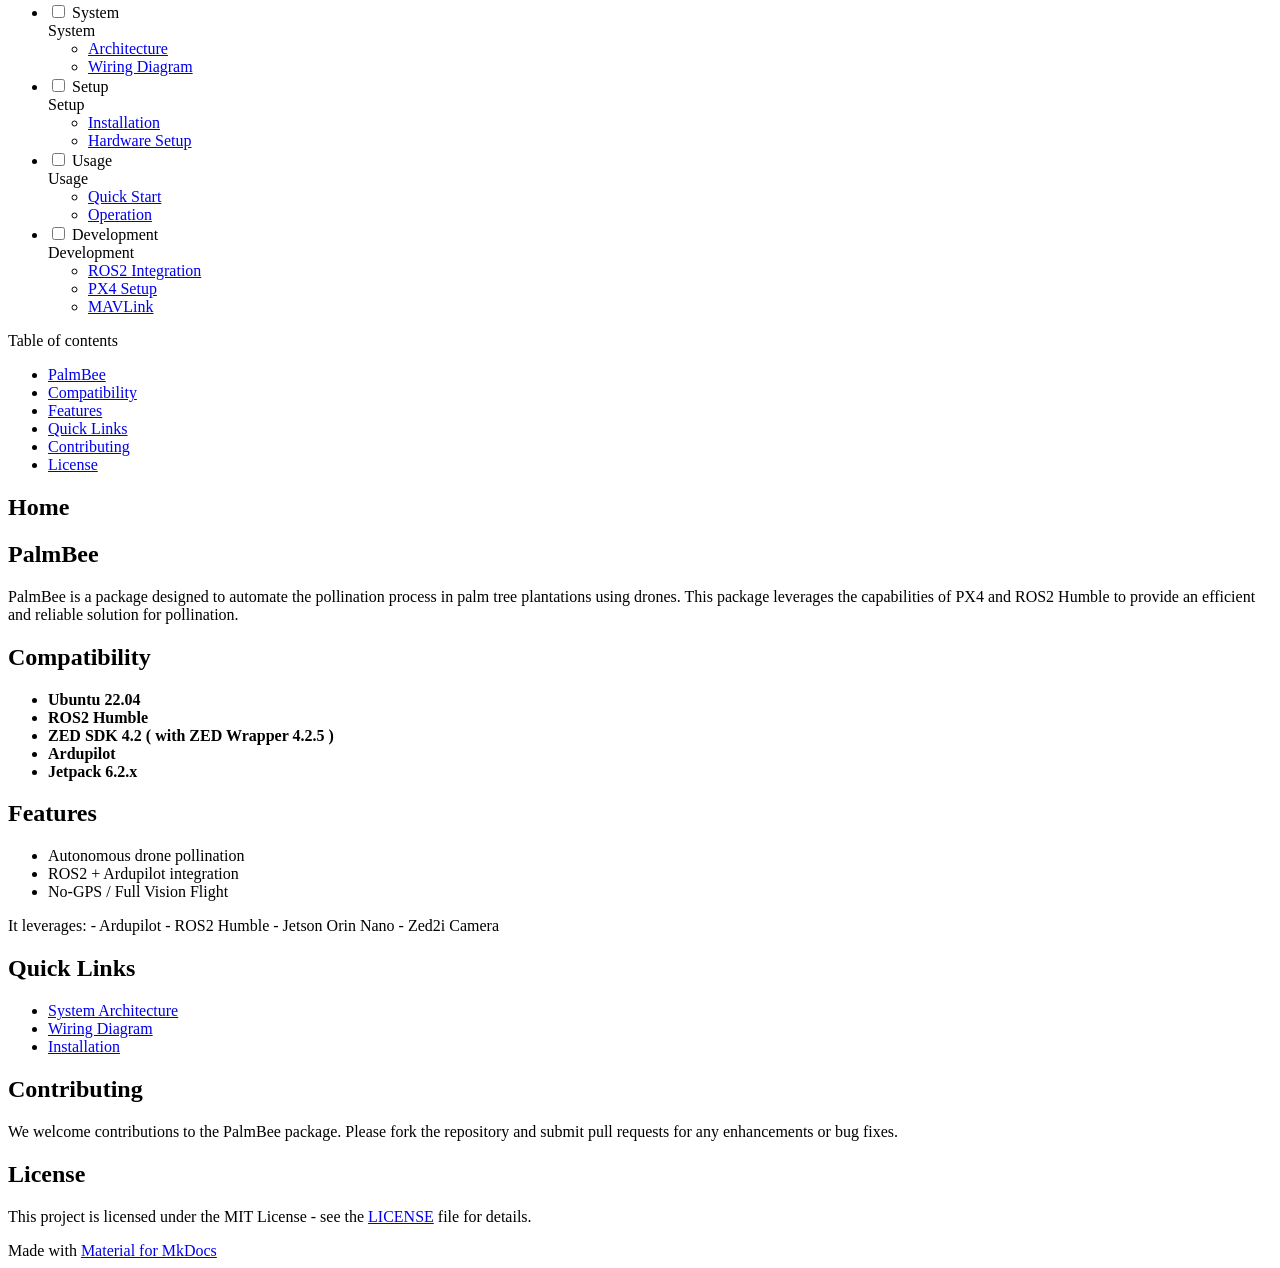
==== commit a32ee35b: "Deployed 427bcab with MkDocs version: 1.6.1" ====
--- a/index.html
+++ b/index.html
@@ -10,6 +10,8 @@
       
       
       
+        <link rel="next" href="overview/">
+      
       
         
       
@@ -41,6 +43,8 @@
         <style>:root{--md-text-font:"Roboto";--md-code-font:"Roboto Mono"}</style>
       
     
+    
+      <link rel="stylesheet" href="stylesheets/extra.css">
     
     <script>__md_scope=new URL(".",location),__md_hash=e=>[...e].reduce(((e,_)=>(e<<5)-e+_.charCodeAt(0)),0),__md_get=(e,_=localStorage,t=__md_scope)=>JSON.parse(_.getItem(t.pathname+"."+e)),__md_set=(e,_,t=localStorage,a=__md_scope)=>{try{t.setItem(a.pathname+"."+e,JSON.stringify(_))}catch(e){}}</script>
     
@@ -60,7 +64,7 @@
     <div data-md-component="skip">
       
         
-        <a href="#welcome-to-mkdocs" class="md-skip">
+        <a href="#palmbee" class="md-skip">
           Skip to content
         </a>
       
@@ -198,8 +202,6 @@
       <input class="md-nav__toggle md-toggle" type="checkbox" id="__toc">
       
       
-        
-      
       
         <label class="md-nav__link md-nav__link--active" for="__toc">
           
@@ -241,8 +243,6 @@
 <nav class="md-nav md-nav--secondary" aria-label="Table of contents">
   
   
-  
-    
   
   
     <label class="md-nav__title" for="__toc">
@@ -252,10 +252,10 @@
     <ul class="md-nav__list" data-md-component="toc" data-md-scrollfix>
       
         <li class="md-nav__item">
-  <a href="#commands" class="md-nav__link">
+  <a href="#palmbee" class="md-nav__link">
     <span class="md-ellipsis">
       
-        Commands
+        PalmBee
       
     </span>
   </a>
@@ -263,16 +263,60 @@
 </li>
       
         <li class="md-nav__item">
-  <a href="#project-layout" class="md-nav__link">
+  <a href="#compatibility" class="md-nav__link">
     <span class="md-ellipsis">
       
-        Project layout
+        Compatibility
       
     </span>
   </a>
   
 </li>
       
+        <li class="md-nav__item">
+  <a href="#features" class="md-nav__link">
+    <span class="md-ellipsis">
+      
+        Features
+      
+    </span>
+  </a>
+  
+</li>
+      
+        <li class="md-nav__item">
+  <a href="#quick-links" class="md-nav__link">
+    <span class="md-ellipsis">
+      
+        Quick Links
+      
+    </span>
+  </a>
+  
+</li>
+      
+        <li class="md-nav__item">
+  <a href="#contributing" class="md-nav__link">
+    <span class="md-ellipsis">
+      
+        Contributing
+      
+    </span>
+  </a>
+  
+</li>
+      
+        <li class="md-nav__item">
+  <a href="#license" class="md-nav__link">
+    <span class="md-ellipsis">
+      
+        License
+      
+    </span>
+  </a>
+  
+</li>
+      
     </ul>
   
 </nav>
@@ -287,15 +331,69 @@
   
   
   
+    
+    
+    
+    
+      
+        
+        
+      
+    
+    
+    <li class="md-nav__item md-nav__item--section md-nav__item--nested">
+      
+        
+        
+          
+        
+        <input class="md-nav__toggle md-toggle md-toggle--indeterminate" type="checkbox" id="__nav_2" >
+        
+          
+          <label class="md-nav__link" for="__nav_2" id="__nav_2_label" tabindex="">
+            
+  
+  
+  <span class="md-ellipsis">
+    
+  
+    Overview
+  
+
+    
+  </span>
+  
+  
+
+            <span class="md-nav__icon md-icon"></span>
+          </label>
+        
+        <nav class="md-nav" data-md-level="1" aria-labelledby="__nav_2_label" aria-expanded="false">
+          <label class="md-nav__title" for="__nav_2">
+            <span class="md-nav__icon md-icon"></span>
+            
+  
+    Overview
+  
+
+          </label>
+          <ul class="md-nav__list" data-md-scrollfix>
+            
+              
+                
+  
+  
+  
+  
     <li class="md-nav__item">
-      <a href="README.md" class="md-nav__link">
-        
-  
-  
-  <span class="md-ellipsis">
-    
-  
-    Project README
+      <a href="overview/" class="md-nav__link">
+        
+  
+  
+  <span class="md-ellipsis">
+    
+  
+    What is PalmBee
   
 
     
@@ -304,6 +402,510 @@
   
 
       </a>
+    </li>
+  
+
+              
+            
+          </ul>
+        </nav>
+      
+    </li>
+  
+
+    
+      
+      
+  
+  
+  
+  
+    
+    
+    
+    
+      
+        
+        
+      
+    
+    
+    <li class="md-nav__item md-nav__item--section md-nav__item--nested">
+      
+        
+        
+          
+        
+        <input class="md-nav__toggle md-toggle md-toggle--indeterminate" type="checkbox" id="__nav_3" >
+        
+          
+          <label class="md-nav__link" for="__nav_3" id="__nav_3_label" tabindex="">
+            
+  
+  
+  <span class="md-ellipsis">
+    
+  
+    System
+  
+
+    
+  </span>
+  
+  
+
+            <span class="md-nav__icon md-icon"></span>
+          </label>
+        
+        <nav class="md-nav" data-md-level="1" aria-labelledby="__nav_3_label" aria-expanded="false">
+          <label class="md-nav__title" for="__nav_3">
+            <span class="md-nav__icon md-icon"></span>
+            
+  
+    System
+  
+
+          </label>
+          <ul class="md-nav__list" data-md-scrollfix>
+            
+              
+                
+  
+  
+  
+  
+    <li class="md-nav__item">
+      <a href="system/architecture/" class="md-nav__link">
+        
+  
+  
+  <span class="md-ellipsis">
+    
+  
+    Architecture
+  
+
+    
+  </span>
+  
+  
+
+      </a>
+    </li>
+  
+
+              
+            
+              
+                
+  
+  
+  
+  
+    <li class="md-nav__item">
+      <a href="system/wiring/" class="md-nav__link">
+        
+  
+  
+  <span class="md-ellipsis">
+    
+  
+    Wiring Diagram
+  
+
+    
+  </span>
+  
+  
+
+      </a>
+    </li>
+  
+
+              
+            
+          </ul>
+        </nav>
+      
+    </li>
+  
+
+    
+      
+      
+  
+  
+  
+  
+    
+    
+    
+    
+      
+        
+        
+      
+    
+    
+    <li class="md-nav__item md-nav__item--section md-nav__item--nested">
+      
+        
+        
+          
+        
+        <input class="md-nav__toggle md-toggle md-toggle--indeterminate" type="checkbox" id="__nav_4" >
+        
+          
+          <label class="md-nav__link" for="__nav_4" id="__nav_4_label" tabindex="">
+            
+  
+  
+  <span class="md-ellipsis">
+    
+  
+    Setup
+  
+
+    
+  </span>
+  
+  
+
+            <span class="md-nav__icon md-icon"></span>
+          </label>
+        
+        <nav class="md-nav" data-md-level="1" aria-labelledby="__nav_4_label" aria-expanded="false">
+          <label class="md-nav__title" for="__nav_4">
+            <span class="md-nav__icon md-icon"></span>
+            
+  
+    Setup
+  
+
+          </label>
+          <ul class="md-nav__list" data-md-scrollfix>
+            
+              
+                
+  
+  
+  
+  
+    <li class="md-nav__item">
+      <a href="setup/installation/" class="md-nav__link">
+        
+  
+  
+  <span class="md-ellipsis">
+    
+  
+    Installation
+  
+
+    
+  </span>
+  
+  
+
+      </a>
+    </li>
+  
+
+              
+            
+              
+                
+  
+  
+  
+  
+    <li class="md-nav__item">
+      <a href="setup/hardware/" class="md-nav__link">
+        
+  
+  
+  <span class="md-ellipsis">
+    
+  
+    Hardware Setup
+  
+
+    
+  </span>
+  
+  
+
+      </a>
+    </li>
+  
+
+              
+            
+          </ul>
+        </nav>
+      
+    </li>
+  
+
+    
+      
+      
+  
+  
+  
+  
+    
+    
+    
+    
+      
+        
+        
+      
+    
+    
+    <li class="md-nav__item md-nav__item--section md-nav__item--nested">
+      
+        
+        
+          
+        
+        <input class="md-nav__toggle md-toggle md-toggle--indeterminate" type="checkbox" id="__nav_5" >
+        
+          
+          <label class="md-nav__link" for="__nav_5" id="__nav_5_label" tabindex="">
+            
+  
+  
+  <span class="md-ellipsis">
+    
+  
+    Usage
+  
+
+    
+  </span>
+  
+  
+
+            <span class="md-nav__icon md-icon"></span>
+          </label>
+        
+        <nav class="md-nav" data-md-level="1" aria-labelledby="__nav_5_label" aria-expanded="false">
+          <label class="md-nav__title" for="__nav_5">
+            <span class="md-nav__icon md-icon"></span>
+            
+  
+    Usage
+  
+
+          </label>
+          <ul class="md-nav__list" data-md-scrollfix>
+            
+              
+                
+  
+  
+  
+  
+    <li class="md-nav__item">
+      <a href="usage/quickstart/" class="md-nav__link">
+        
+  
+  
+  <span class="md-ellipsis">
+    
+  
+    Quick Start
+  
+
+    
+  </span>
+  
+  
+
+      </a>
+    </li>
+  
+
+              
+            
+              
+                
+  
+  
+  
+  
+    <li class="md-nav__item">
+      <a href="usage/operation/" class="md-nav__link">
+        
+  
+  
+  <span class="md-ellipsis">
+    
+  
+    Operation
+  
+
+    
+  </span>
+  
+  
+
+      </a>
+    </li>
+  
+
+              
+            
+          </ul>
+        </nav>
+      
+    </li>
+  
+
+    
+      
+      
+  
+  
+  
+  
+    
+    
+    
+    
+      
+        
+        
+      
+    
+    
+    <li class="md-nav__item md-nav__item--section md-nav__item--nested">
+      
+        
+        
+          
+        
+        <input class="md-nav__toggle md-toggle md-toggle--indeterminate" type="checkbox" id="__nav_6" >
+        
+          
+          <label class="md-nav__link" for="__nav_6" id="__nav_6_label" tabindex="">
+            
+  
+  
+  <span class="md-ellipsis">
+    
+  
+    Development
+  
+
+    
+  </span>
+  
+  
+
+            <span class="md-nav__icon md-icon"></span>
+          </label>
+        
+        <nav class="md-nav" data-md-level="1" aria-labelledby="__nav_6_label" aria-expanded="false">
+          <label class="md-nav__title" for="__nav_6">
+            <span class="md-nav__icon md-icon"></span>
+            
+  
+    Development
+  
+
+          </label>
+          <ul class="md-nav__list" data-md-scrollfix>
+            
+              
+                
+  
+  
+  
+  
+    <li class="md-nav__item">
+      <a href="development/ros2/" class="md-nav__link">
+        
+  
+  
+  <span class="md-ellipsis">
+    
+  
+    ROS2 Integration
+  
+
+    
+  </span>
+  
+  
+
+      </a>
+    </li>
+  
+
+              
+            
+              
+                
+  
+  
+  
+  
+    <li class="md-nav__item">
+      <a href="development/px4/" class="md-nav__link">
+        
+  
+  
+  <span class="md-ellipsis">
+    
+  
+    PX4 Setup
+  
+
+    
+  </span>
+  
+  
+
+      </a>
+    </li>
+  
+
+              
+            
+              
+                
+  
+  
+  
+  
+    <li class="md-nav__item">
+      <a href="development/mavlink/" class="md-nav__link">
+        
+  
+  
+  <span class="md-ellipsis">
+    
+  
+    MAVLink
+  
+
+    
+  </span>
+  
+  
+
+      </a>
+    </li>
+  
+
+              
+            
+          </ul>
+        </nav>
+      
     </li>
   
 
@@ -325,8 +927,6 @@
   
   
   
-    
-  
   
     <label class="md-nav__title" for="__toc">
       <span class="md-nav__icon md-icon"></span>
@@ -335,10 +935,10 @@
     <ul class="md-nav__list" data-md-component="toc" data-md-scrollfix>
       
         <li class="md-nav__item">
-  <a href="#commands" class="md-nav__link">
+  <a href="#palmbee" class="md-nav__link">
     <span class="md-ellipsis">
       
-        Commands
+        PalmBee
       
     </span>
   </a>
@@ -346,10 +946,54 @@
 </li>
       
         <li class="md-nav__item">
-  <a href="#project-layout" class="md-nav__link">
+  <a href="#compatibility" class="md-nav__link">
     <span class="md-ellipsis">
       
-        Project layout
+        Compatibility
+      
+    </span>
+  </a>
+  
+</li>
+      
+        <li class="md-nav__item">
+  <a href="#features" class="md-nav__link">
+    <span class="md-ellipsis">
+      
+        Features
+      
+    </span>
+  </a>
+  
+</li>
+      
+        <li class="md-nav__item">
+  <a href="#quick-links" class="md-nav__link">
+    <span class="md-ellipsis">
+      
+        Quick Links
+      
+    </span>
+  </a>
+  
+</li>
+      
+        <li class="md-nav__item">
+  <a href="#contributing" class="md-nav__link">
+    <span class="md-ellipsis">
+      
+        Contributing
+      
+    </span>
+  </a>
+  
+</li>
+      
+        <li class="md-nav__item">
+  <a href="#license" class="md-nav__link">
+    <span class="md-ellipsis">
+      
+        License
       
     </span>
   </a>
@@ -373,21 +1017,39 @@
 
 
 
-<h1 id="welcome-to-mkdocs">Welcome to MkDocs</h1>
-<p>For full documentation visit <a href="https://www.mkdocs.org">mkdocs.org</a>.</p>
-<h2 id="commands">Commands</h2>
+  <h1>Home</h1>
+
+<h2 id="palmbee">PalmBee</h2>
+<p>PalmBee is a package designed to automate the pollination process in palm tree plantations using drones. This package leverages the capabilities of PX4 and ROS2 Humble to provide an efficient and reliable solution for pollination.</p>
+<h2 id="compatibility">Compatibility</h2>
 <ul>
-<li><code>mkdocs new [dir-name]</code> - Create a new project.</li>
-<li><code>mkdocs serve</code> - Start the live-reloading docs server.</li>
-<li><code>mkdocs build</code> - Build the documentation site.</li>
-<li><code>mkdocs -h</code> - Print help message and exit.</li>
+<li><strong>Ubuntu 22.04</strong></li>
+<li><strong>ROS2 Humble</strong></li>
+<li><strong>ZED SDK 4.2 ( with ZED Wrapper 4.2.5 )</strong></li>
+<li><strong>Ardupilot</strong></li>
+<li><strong>Jetpack 6.2.x</strong></li>
 </ul>
-<h2 id="project-layout">Project layout</h2>
-<pre><code>mkdocs.yml    # The configuration file.
-docs/
-    index.md  # The documentation homepage.
-    ...       # Other markdown pages, images and other files.
-</code></pre>
+<h2 id="features">Features</h2>
+<ul>
+<li>Autonomous drone pollination</li>
+<li>ROS2 + Ardupilot integration</li>
+<li>No-GPS / Full Vision Flight</li>
+</ul>
+<p>It leverages:
+- Ardupilot
+- ROS2 Humble
+- Jetson Orin Nano
+- Zed2i Camera</p>
+<h2 id="quick-links">Quick Links</h2>
+<ul>
+<li><a href="system/architecture/">System Architecture</a></li>
+<li><a href="system/wiring/">Wiring Diagram</a></li>
+<li><a href="setup/installation/">Installation</a></li>
+</ul>
+<h2 id="contributing">Contributing</h2>
+<p>We welcome contributions to the PalmBee package. Please fork the repository and submit pull requests for any enhancements or bug fixes.</p>
+<h2 id="license">License</h2>
+<p>This project is licensed under the MIT License - see the <a href="LICENSE">LICENSE</a> file for details.</p>
 
 
 
@@ -407,6 +1069,12 @@
           
 <script>var target=document.getElementById(location.hash.slice(1));target&&target.name&&(target.checked=target.name.startsWith("__tabbed_"))</script>
         </div>
+        
+          <button type="button" class="md-top md-icon" data-md-component="top" hidden>
+  
+  <svg xmlns="http://www.w3.org/2000/svg" viewBox="0 0 24 24"><path d="M13 20h-2V8l-5.5 5.5-1.42-1.42L12 4.16l7.92 7.92-1.42 1.42L13 8z"/></svg>
+  Back to top
+</button>
         
       </main>
       
@@ -437,7 +1105,7 @@
     
       
       
-      <script id="__config" type="application/json">{"annotate": null, "base": ".", "features": [], "search": "assets/javascripts/workers/search.2c215733.min.js", "tags": null, "translations": {"clipboard.copied": "Copied to clipboard", "clipboard.copy": "Copy to clipboard", "search.result.more.one": "1 more on this page", "search.result.more.other": "# more on this page", "search.result.none": "No matching documents", "search.result.one": "1 matching document", "search.result.other": "# matching documents", "search.result.placeholder": "Type to start searching", "search.result.term.missing": "Missing", "select.version": "Select version"}, "version": null}</script>
+      <script id="__config" type="application/json">{"annotate": null, "base": ".", "features": ["navigation.sections", "navigation.expand", "navigation.top", "search.highlight"], "search": "assets/javascripts/workers/search.2c215733.min.js", "tags": null, "translations": {"clipboard.copied": "Copied to clipboard", "clipboard.copy": "Copy to clipboard", "search.result.more.one": "1 more on this page", "search.result.more.other": "# more on this page", "search.result.none": "No matching documents", "search.result.one": "1 matching document", "search.result.other": "# matching documents", "search.result.placeholder": "Type to start searching", "search.result.term.missing": "Missing", "select.version": "Select version"}, "version": null}</script>
     
     
       <script src="assets/javascripts/bundle.79ae519e.min.js"></script>
